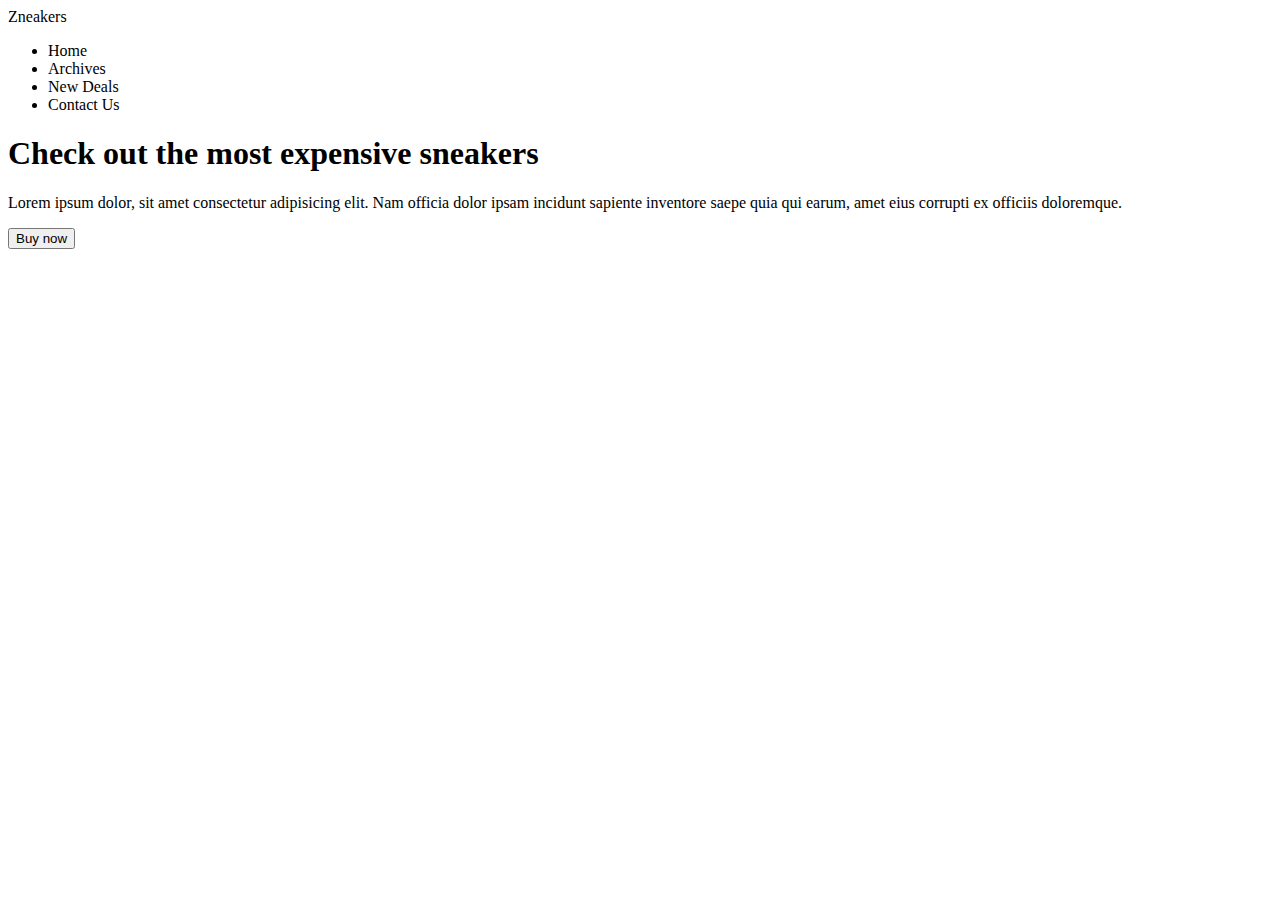
==== index.html @ f30ec825 "first commit" ====
<!DOCTYPE html>
<html lang="en">
  <head>
    <meta charset="UTF-8" />
    <meta name="viewport" content="width=device-width, initial-scale=1.0" />
    <meta http-equiv="X-UA-Compatible" content="ie=edge" />
    <title>Zneakers</title>
  </head>
  <body>
    <div class="main">
      <div><span id="Zneakers">Zneakers</span></div>  
      <header>
        <div class="header">
          <ul class="nav-bar">
            <li>Home</li>
            <li>Archives</li>
            <li>New Deals</li>
            <li>Contact Us</li>
          </ul>
        </div>
      </header>
      <h1>Check out the most expensive sneakers</h1>
      <p>Lorem ipsum dolor, sit amet consectetur adipisicing elit. 
        Nam officia dolor ipsam incidunt sapiente inventore saepe 
        quia qui earum, amet eius corrupti ex officiis doloremque.
      </p> 
     <button>Buy now</button>
    <div>
    <div class="discover"></div>
    <div class="picture"></div>
    
  </body>
 
</html>
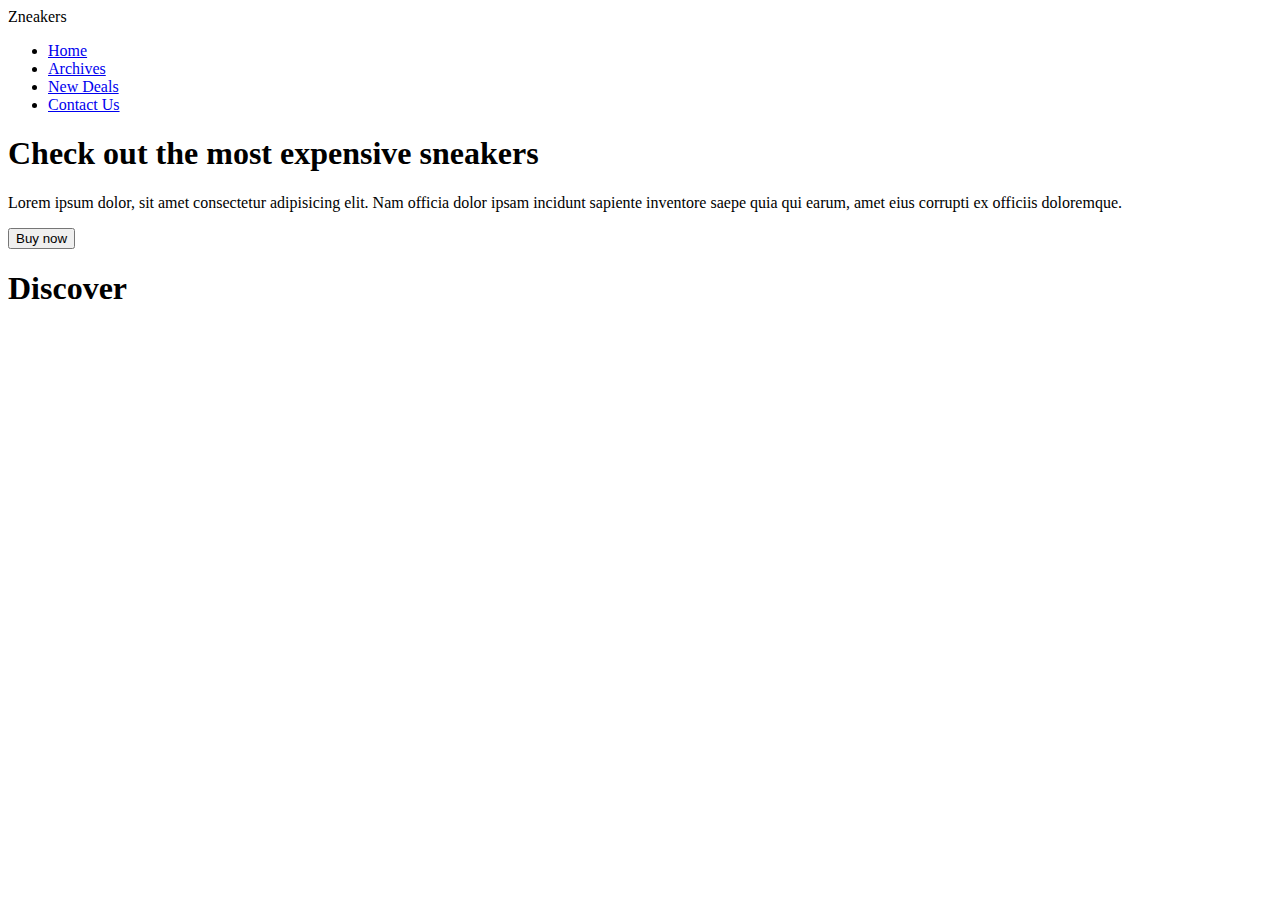
==== commit ff1dcc72: "second commit" ====
--- a/index.html
+++ b/index.html
@@ -5,20 +5,21 @@
     <meta name="viewport" content="width=device-width, initial-scale=1.0" />
     <meta http-equiv="X-UA-Compatible" content="ie=edge" />
     <title>Zneakers</title>
+    <link rel="stylesheet" href="style.css">
   </head>
   <body>
     <div class="main">
       <div><span id="Zneakers">Zneakers</span></div>  
       <header>
-        <div class="header">
-          <ul class="nav-bar">
-            <li>Home</li>
-            <li>Archives</li>
-            <li>New Deals</li>
-            <li>Contact Us</li>
-          </ul>
-        </div>
-      </header>
+          <div class="header">
+            <ul class="nav-bar">
+              <li class="current"><a href="index.html">Home</a></li>
+              <li><a href="archives.html">Archives</a></li>
+              <li><a href="deals.html">New Deals</a></li>
+              <li><a href="contact-us.html">Contact Us</a></li>
+             </ul>
+          </div>
+        </header>
       <h1>Check out the most expensive sneakers</h1>
       <p>Lorem ipsum dolor, sit amet consectetur adipisicing elit. 
         Nam officia dolor ipsam incidunt sapiente inventore saepe 
@@ -26,9 +27,13 @@
       </p> 
      <button>Buy now</button>
     <div>
-    <div class="discover"></div>
+    <div class="discover">
+      <h1>Discover</h1>
+    </div>
     <div class="picture"></div>
-    
+    <footer>
+      <div class="footer"></div>
+    </footer>
   </body>
  
 </html>
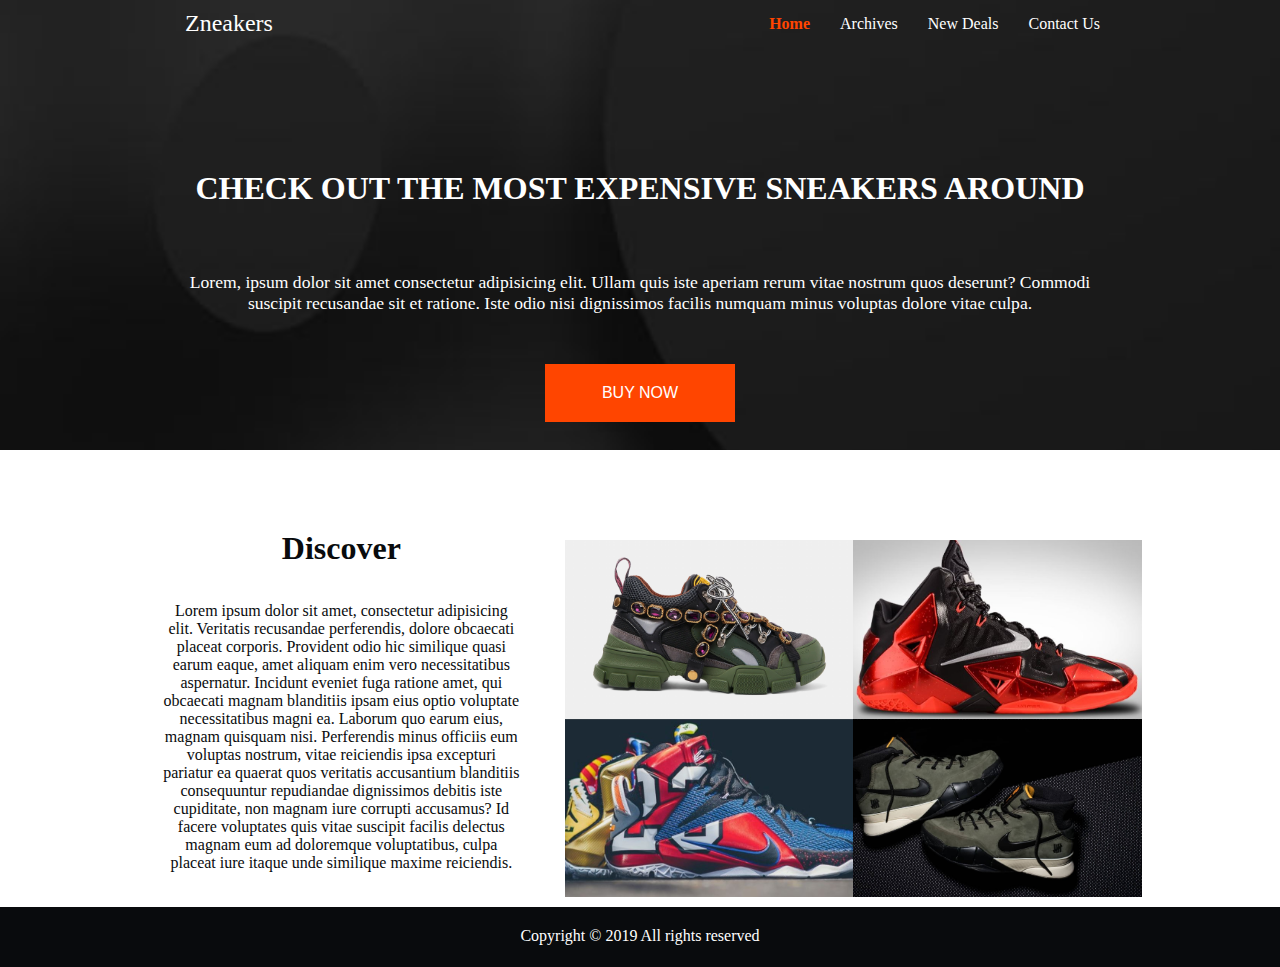
==== commit 6ac65cb1: "first phase completed" ====
--- a/index.html
+++ b/index.html
@@ -5,35 +5,63 @@
     <meta name="viewport" content="width=device-width, initial-scale=1.0" />
     <meta http-equiv="X-UA-Compatible" content="ie=edge" />
     <title>Zneakers</title>
-    <link rel="stylesheet" href="style.css">
+    <link rel="stylesheet" href="./css/style.css" />
   </head>
   <body>
-    <div class="main">
-      <div><span id="Zneakers">Zneakers</span></div>  
-      <header>
-          <div class="header">
-            <ul class="nav-bar">
-              <li class="current"><a href="index.html">Home</a></li>
-              <li><a href="archives.html">Archives</a></li>
-              <li><a href="deals.html">New Deals</a></li>
-              <li><a href="contact-us.html">Contact Us</a></li>
-             </ul>
-          </div>
-        </header>
-      <h1>Check out the most expensive sneakers</h1>
-      <p>Lorem ipsum dolor, sit amet consectetur adipisicing elit. 
-        Nam officia dolor ipsam incidunt sapiente inventore saepe 
-        quia qui earum, amet eius corrupti ex officiis doloremque.
-      </p> 
-     <button>Buy now</button>
-    <div>
-    <div class="discover">
-      <h1>Discover</h1>
+    <header class="header">
+      <div><span class="zneakers">Zneakers</span></div>
+      <div>
+        <ul class="nav-bar">
+          <li class="current"><a href="index.html">Home</a></li>
+          <li><a href="archives.html">Archives</a></li>
+          <li><a href="deals.html">New Deals</a></li>
+          <li><a href="contact-us.html">Contact Us</a></li>
+        </ul>
+      </div>
+    </header>
+    <div class="description">
+      <h1 class="heading">
+        Check out the most expensive sneakers around
+      </h1>
+      <p>
+        Lorem, ipsum dolor sit amet consectetur adipisicing elit. Ullam quis
+        iste aperiam rerum vitae nostrum quos deserunt? Commodi suscipit
+        recusandae sit et ratione. Iste odio nisi dignissimos facilis numquam
+        minus voluptas dolore vitae culpa.
+      </p>
+      <button><a href="#">BUY NOW</a></button>
     </div>
-    <div class="picture"></div>
+    <div class="section-two">
+      <div class="discover">
+        <h1>Discover</h1>
+        <p>
+          Lorem ipsum dolor sit amet, consectetur adipisicing elit. Veritatis
+          recusandae perferendis, dolore obcaecati placeat corporis. Provident
+          odio hic similique quasi earum eaque, amet aliquam enim vero
+          necessitatibus aspernatur. Incidunt eveniet fuga ratione amet, qui
+          obcaecati magnam blanditiis ipsam eius optio voluptate necessitatibus
+          magni ea. Laborum quo earum eius, magnam quisquam nisi. Perferendis
+          minus officiis eum voluptas nostrum, vitae reiciendis ipsa excepturi
+          pariatur ea quaerat quos veritatis accusantium blanditiis consequuntur
+          repudiandae dignissimos debitis iste cupiditate, non magnam iure
+          corrupti accusamus? Id facere voluptates quis vitae suscipit facilis
+          delectus magnam eum ad doloremque voluptatibus, culpa placeat iure
+          itaque unde similique maxime reiciendis.
+        </p>
+      </div>
+      <div class="picture">
+          <div class="sneaker-one"></div>
+          <div class="sneaker-two"></div>
+          <div class="sneaker-three"></div>
+          <div class="sneaker-four"></div>
+        </div>
+      </div>
+    </div>
+
     <footer>
-      <div class="footer"></div>
+      <div class="footer">
+        <span>Copyright &copy; 2019 All rights reserved</span>
+      </div>
     </footer>
   </body>
- 
 </html>
--- a/css/style.css
+++ b/css/style.css
@@ -0,0 +1,209 @@
+*,
+*::before,
+*::after {
+  margin: 0;
+  padding: 0;
+}
+
+.current a {
+  color: orangered;
+  font-weight: 600;
+}
+
+.zneakers {
+  padding: 10px;
+  color: #ffffff;
+  position: absolute;
+  left: 175px;
+  font-size: 24px;
+}
+
+.header {
+  display: flex;
+  justify-content: space-between;
+  background-color: #1c2226;
+  background-image: url('../assets/images/zneak.jpg');
+  background-position: center right;
+  background-size: cover;
+  height: 450px;
+  font-weight: 500;
+}
+
+ul {
+  list-style: none;
+  padding: 15px;
+}
+
+.nav-bar {
+  display: flex;
+}
+
+.nav-bar li a {
+  position: relative;
+  padding: 15px;
+  right: 150px;
+}
+
+a {
+  text-decoration: none;
+  color: #ffffff;
+}
+
+.description h1 {
+  color: #ffffff;
+  padding: 15px;
+}
+
+.description p {
+  font-size: 1.1em;
+  color: #ffffff;
+  padding: 15px;
+}
+
+.description {
+  text-align: center;
+  width: 80%;
+  margin: auto;
+  padding-top: 30px;
+  position: absolute;
+  top: 100px;
+  left: 10%;
+}
+
+.description .heading {
+  font-weight: 800;
+  text-transform: uppercase;
+  margin: 25px;
+}
+
+p {
+  margin: 35px;
+}
+
+button {
+  border: none;
+}
+
+button a {
+  padding: 20px;
+  background-color: orangered;
+  border: none;
+  width: 150px;
+  color: #ffffff;
+  font-size: 1.2em;
+  cursor: pointer;
+  display: block;
+  height: 100%;
+  transition: 0.1s ease-in;
+}
+
+button a:hover {
+  background-color: #ffffff;
+  color: orangered;
+}
+
+.discover {
+  text-align: center;
+}
+
+.section-two {
+  padding-top: 80px;
+  display: grid;
+  grid-template-columns: 1fr 1.4fr;
+  width: 80%;
+  margin: auto;
+  color: #090b0d;
+}
+
+.picture {
+  margin: 10px;
+  display: grid;
+  grid-template-columns: auto auto;
+  grid-template-rows: auto auto;
+}
+
+.sneaker-one {
+  background-color: aqua;
+  background-image: url('../assets/images/shoe1.jpg');
+  background-position: center right;
+  background-size: cover;
+}
+
+.sneaker-two {
+  background-color: peru;
+  background-image: url('../assets/images/shoe2.jpg');
+  background-position: center center;
+  background-size: cover;
+}
+
+.sneaker-three {
+  background-color: green;
+  background-image: url('../assets/images/shoe3.jpg');
+  background-position: center center;
+  background-size: cover;
+}
+
+.sneaker-four {
+  background-color: red;
+  background-image: url('../assets/images/shoe4.jpeg');
+  background-position: center right;
+  background-size: cover;
+}
+
+.section-new {
+  width: 90%;
+  margin: auto;
+  margin-top: 35px;
+  margin-bottom: 35px;
+  display: grid;
+  grid-auto-rows: 200px;
+  grid-gap: 10px;
+  border: solid 2px orangered;
+  grid-template-areas:
+    'one one two two two two four four'
+    'one one two two two two four four'
+    'one one three three three three four four';
+}
+
+.new1 {
+  grid-area: one;
+  background-color: #090b0d;
+  background-image: url('../assets/images/new1.jpg');
+  background-position: center center;
+  background-size: cover;
+}
+
+.new2 {
+  grid-area: two;
+  background-color: rgb(36, 5, 29);
+  background-image: url('../assets/images/new2.jpg');
+  background-position: center center;
+  background-size: cover;
+}
+
+.new3 {
+  grid-area: three;
+  background-color: aquamarine;
+  background-image: url('../assets/images/shoe3.jpg');
+  background-position: center right;
+  background-size: cover;
+}
+
+.new4 {
+  grid-area: four;
+  background-color: maroon;
+  background-image: url('../assets/images/new3.jpg');
+  background-position: center center;
+  background-size: cover;
+}
+
+.footer {
+  color: #ffffff;
+  padding: 20px;
+  text-align: center;
+}
+
+footer {
+  height: 60px;
+  background-color: #090b0d;
+}
